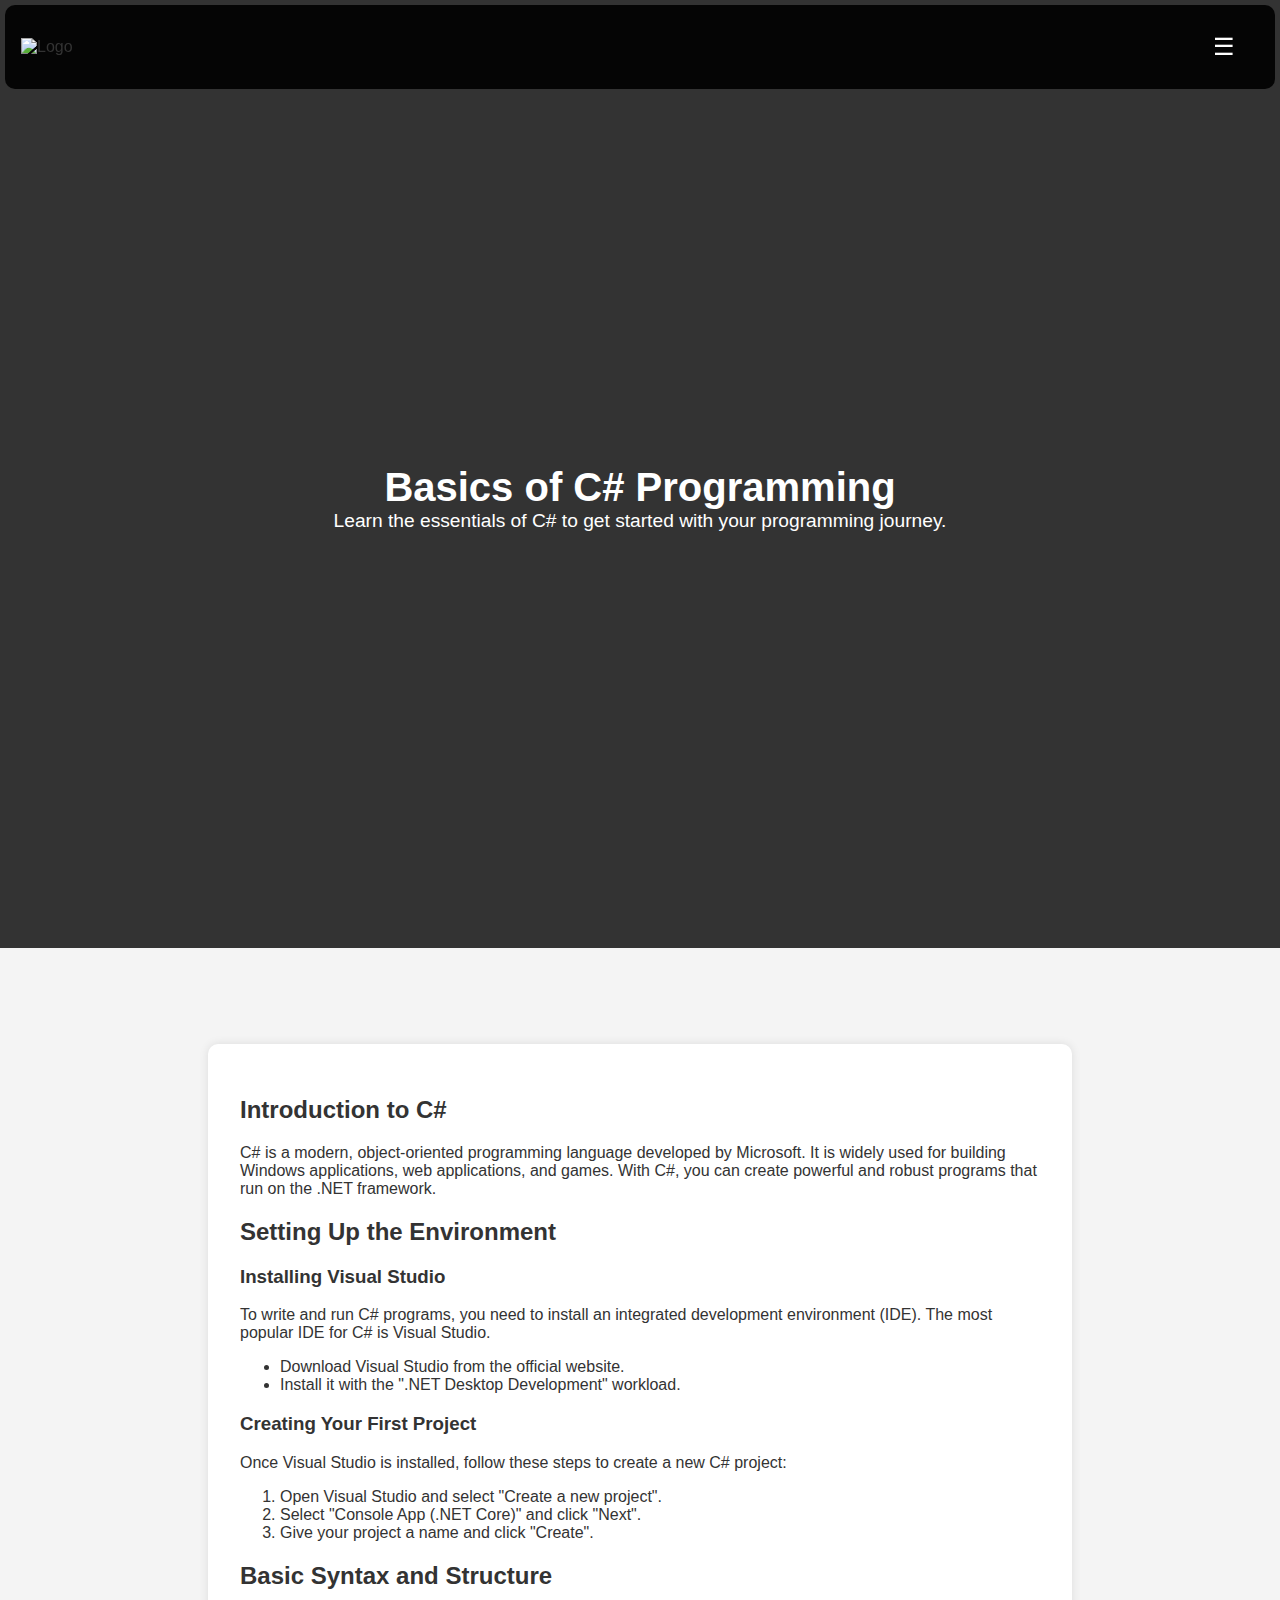
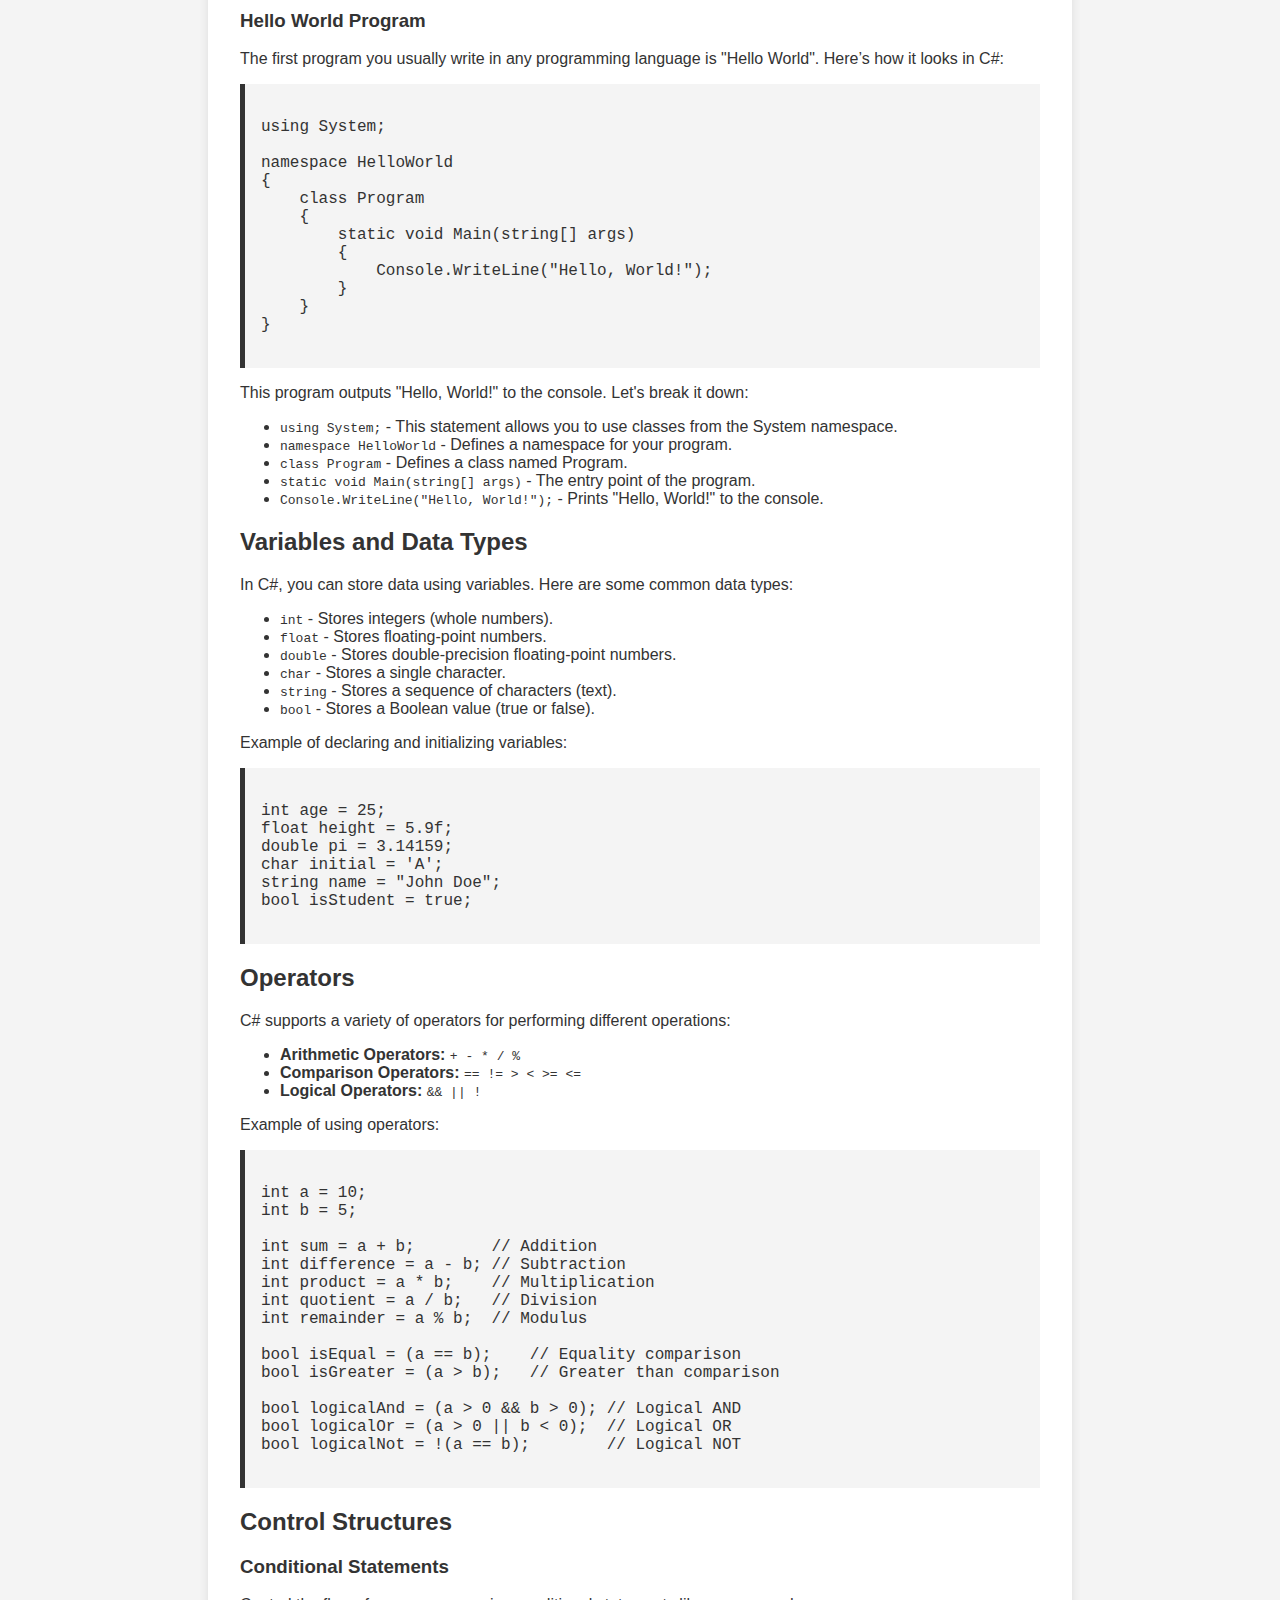
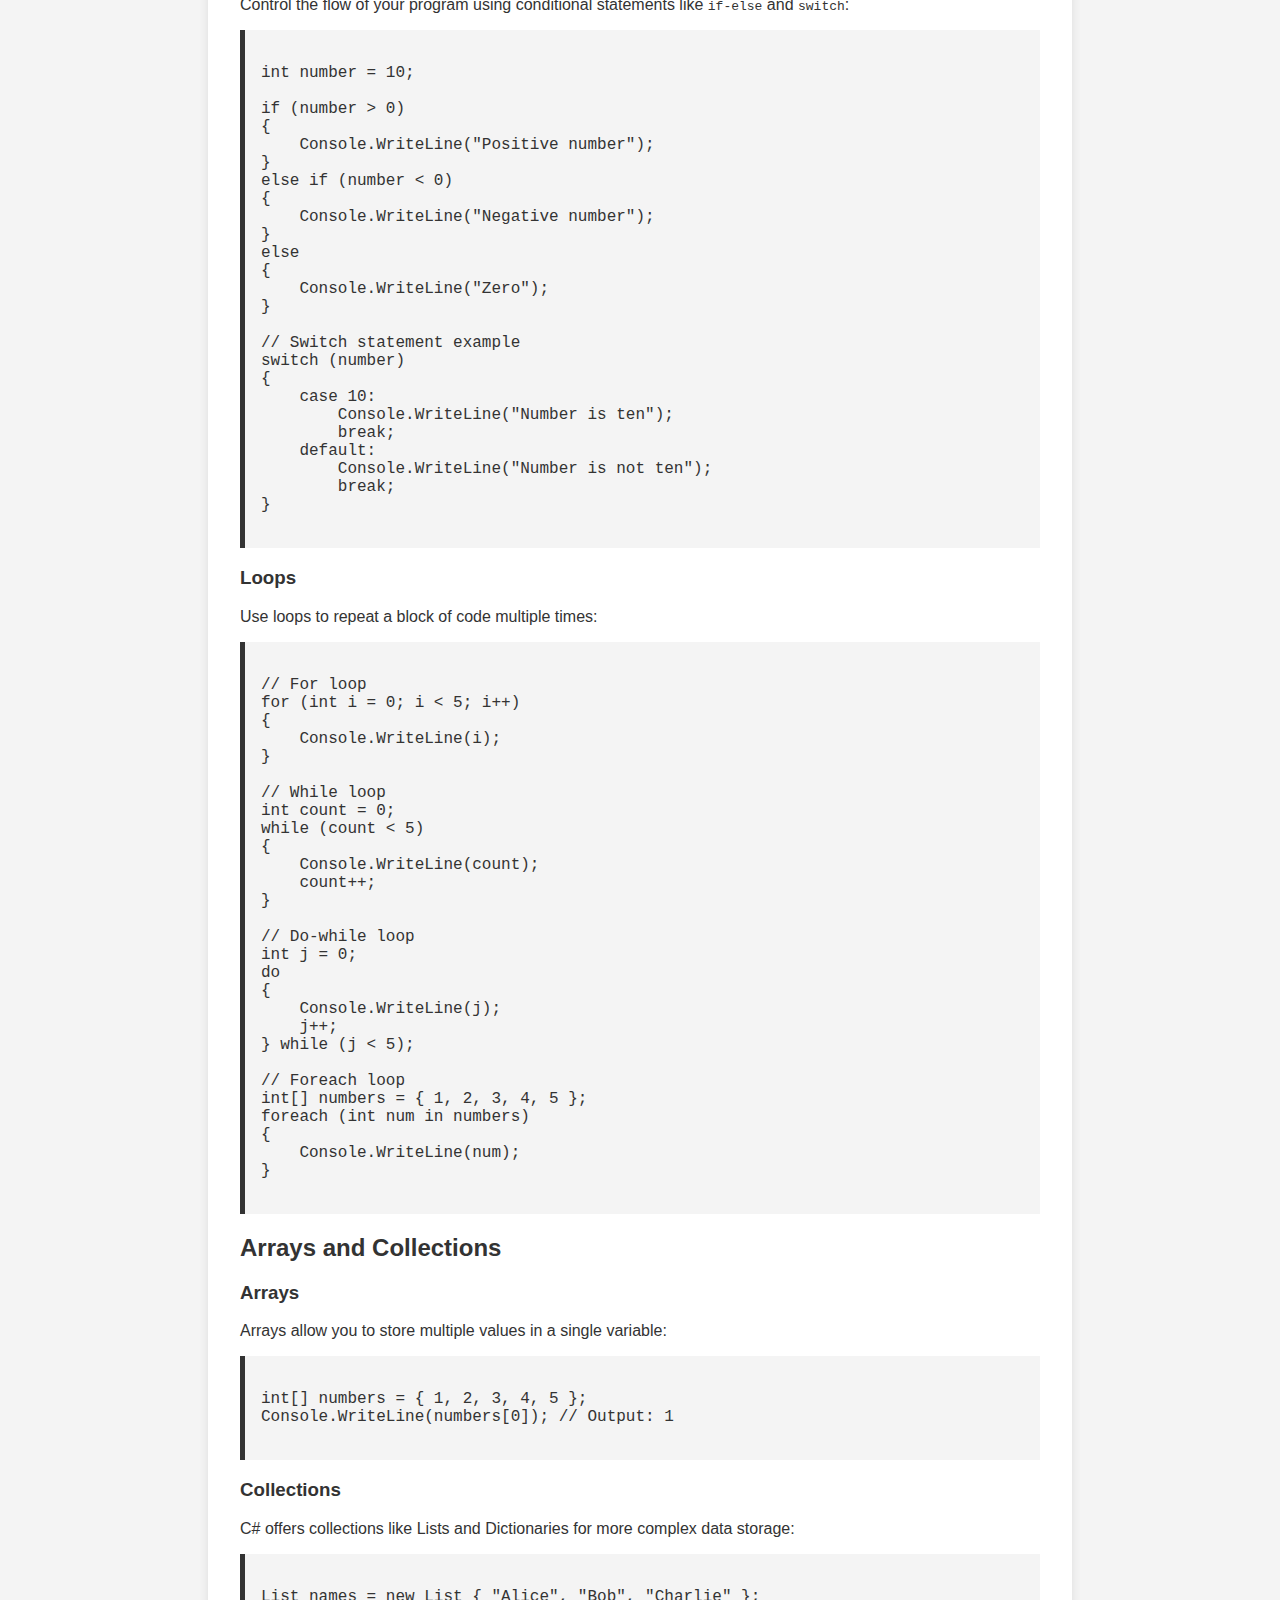
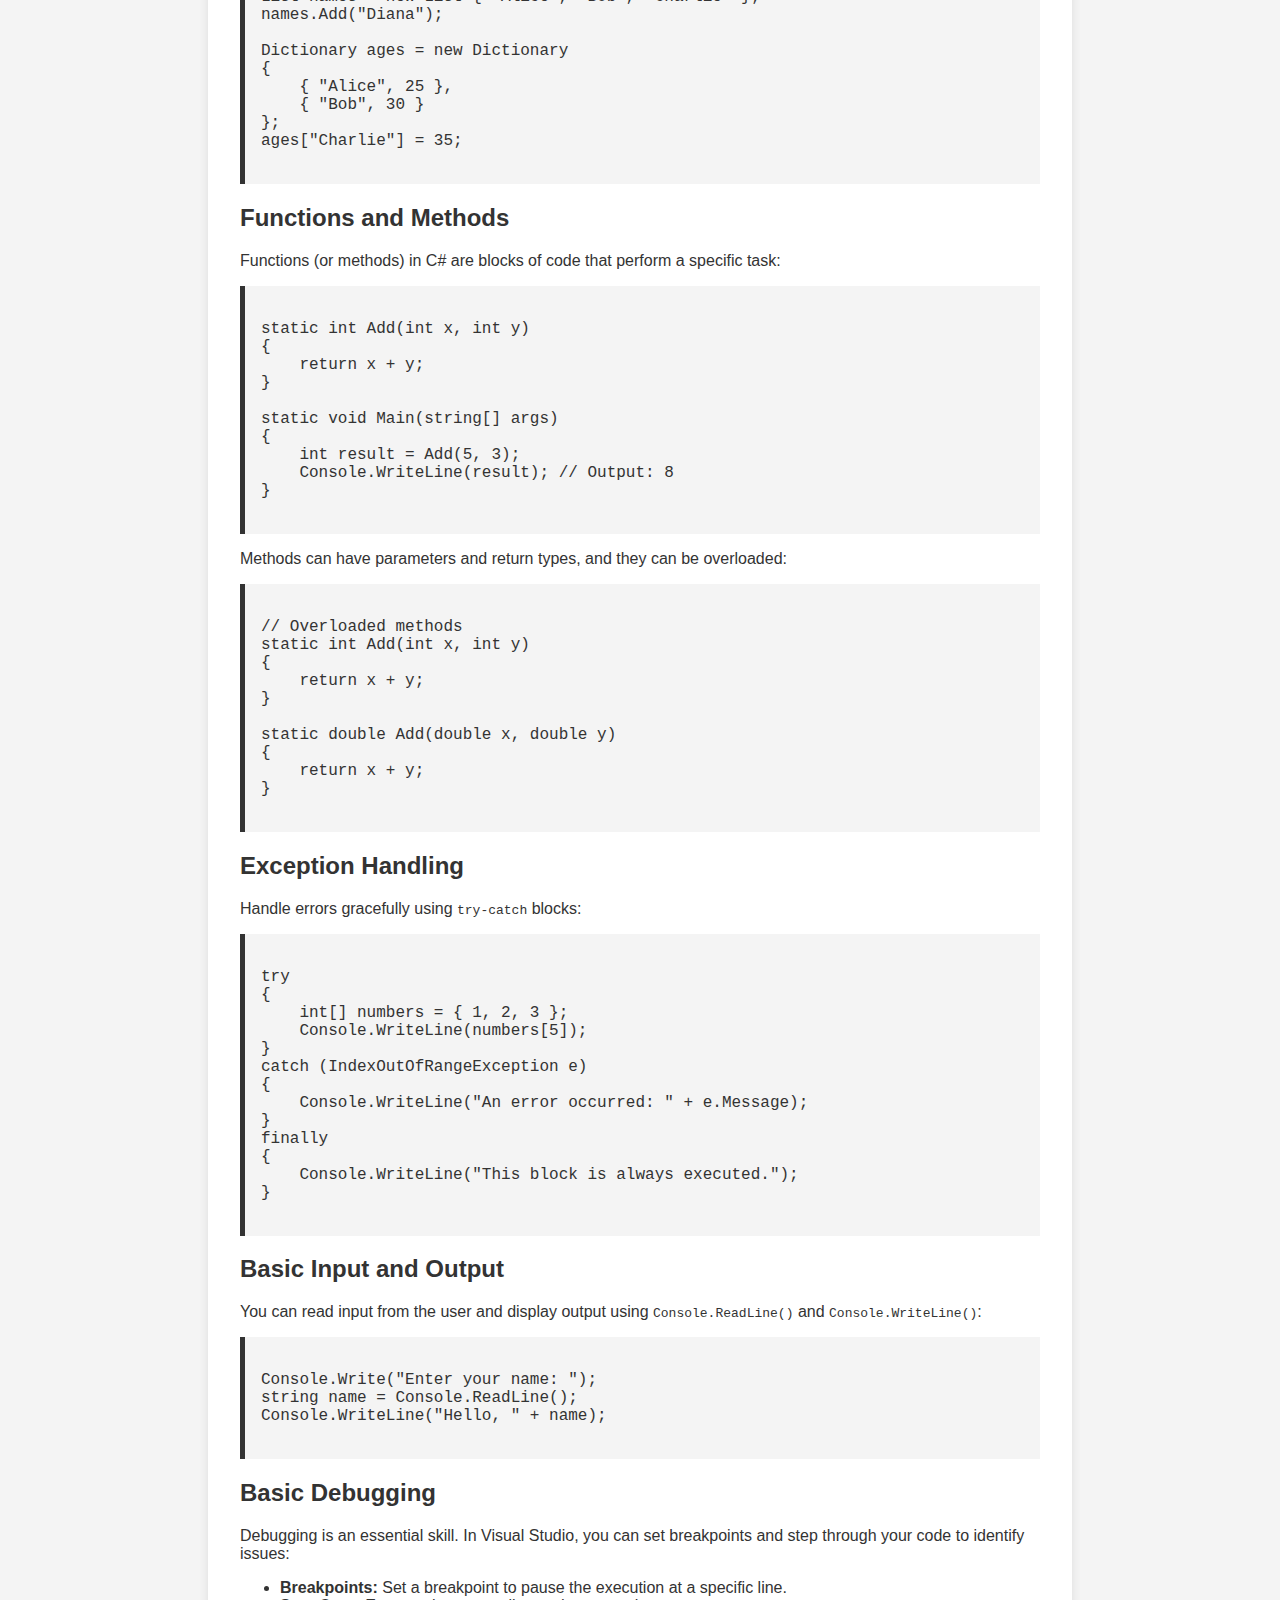
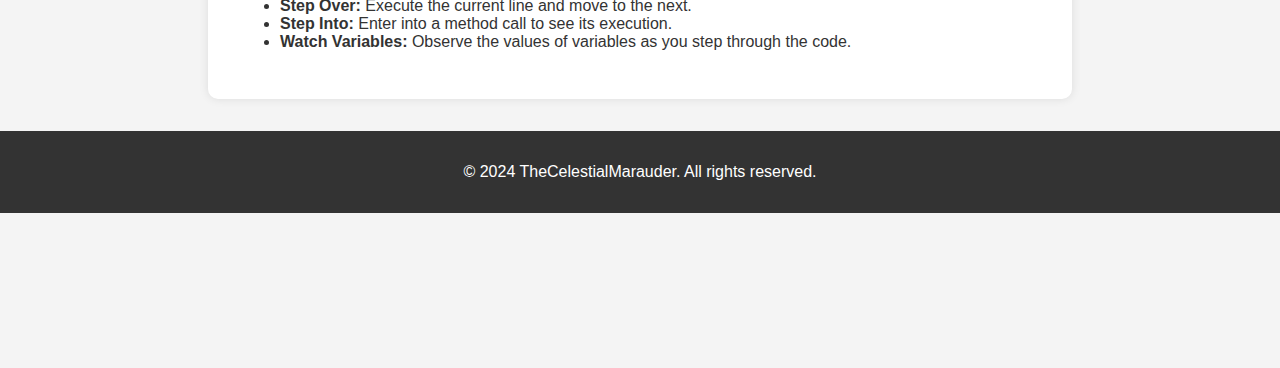
==== docs/pages/basics.html @ 7d774864 ""Updated link to 'C# Basics' page in navbar to 'pages/basics.html and created 'C# Basics page''"" ====
<!DOCTYPE html>
<html lang="en">
<head>
    <meta charset="UTF-8">
    <meta name="viewport" content="width=device-width, initial-scale=1.0">
    <title>Basics of C#</title>
    <link rel="stylesheet" href="../css/basics.css">
</head>
<body>

    <nav class="navbar">
        <div class="navbar-brand">
          <img src="path-to-your-logo.png" alt="Logo" class="logo" />
        </div>
        <button class="menu-toggle" aria-label="Toggle navigation">
          &#9776;
        </button>
        <ul class="navbar-menu">
          <li><a href="oop/index.html">OOP</a></li>
          <li><a href="data_structures/index.html">Data Structures</a></li>
          <li><a href="algorithms.html">Algorithms</a></li>
          <li><a href="linq.html">LINQ</a></li>
          <li><a href="projects/index.html">Projects</a></li>
        </ul>
      </nav>

    <header class="hero">
        <h1>Basics of C# Programming</h1>
        <p>Learn the essentials of C# to get started with your programming journey.</p>
    </header>

    <main>
        <!-- Introduction to C# -->
        <section id="introduction">
            <h2>Introduction to C#</h2>
            <p>C# is a modern, object-oriented programming language developed by Microsoft. It is widely used for building Windows applications, web applications, and games. With C#, you can create powerful and robust programs that run on the .NET framework.</p>
        </section>

        <!-- Setting Up the Environment -->
        <section id="setup">
            <h2>Setting Up the Environment</h2>
            <h3>Installing Visual Studio</h3>
            <p>To write and run C# programs, you need to install an integrated development environment (IDE). The most popular IDE for C# is Visual Studio.</p>
            <ul>
                <li>Download Visual Studio from the official website.</li>
                <li>Install it with the ".NET Desktop Development" workload.</li>
            </ul>
            <h3>Creating Your First Project</h3>
            <p>Once Visual Studio is installed, follow these steps to create a new C# project:</p>
            <ol>
                <li>Open Visual Studio and select "Create a new project".</li>
                <li>Select "Console App (.NET Core)" and click "Next".</li>
                <li>Give your project a name and click "Create".</li>
            </ol>
        </section>

        <!-- Basic Syntax and Structure -->
        <section id="syntax">
            <h2>Basic Syntax and Structure</h2>
            <h3>Hello World Program</h3>
            <p>The first program you usually write in any programming language is "Hello World". Here’s how it looks in C#:</p>
            <pre><code class="language-csharp">
using System;

namespace HelloWorld
{
    class Program
    {
        static void Main(string[] args)
        {
            Console.WriteLine("Hello, World!");
        }
    }
}
            </code></pre>
            <p>This program outputs "Hello, World!" to the console. Let's break it down:</p>
            <ul>
                <li><code>using System;</code> - This statement allows you to use classes from the System namespace.</li>
                <li><code>namespace HelloWorld</code> - Defines a namespace for your program.</li>
                <li><code>class Program</code> - Defines a class named Program.</li>
                <li><code>static void Main(string[] args)</code> - The entry point of the program.</li>
                <li><code>Console.WriteLine("Hello, World!");</code> - Prints "Hello, World!" to the console.</li>
            </ul>
        </section>

        <!-- Variables and Data Types -->
        <section id="variables">
            <h2>Variables and Data Types</h2>
            <p>In C#, you can store data using variables. Here are some common data types:</p>
            <ul>
                <li><code>int</code> - Stores integers (whole numbers).</li>
                <li><code>float</code> - Stores floating-point numbers.</li>
                <li><code>double</code> - Stores double-precision floating-point numbers.</li>
                <li><code>char</code> - Stores a single character.</li>
                <li><code>string</code> - Stores a sequence of characters (text).</li>
                <li><code>bool</code> - Stores a Boolean value (true or false).</li>
            </ul>
            <p>Example of declaring and initializing variables:</p>
            <pre><code class="language-csharp">
int age = 25;
float height = 5.9f;
double pi = 3.14159;
char initial = 'A';
string name = "John Doe";
bool isStudent = true;
            </code></pre>
        </section>

        <!-- Operators -->
        <section id="operators">
            <h2>Operators</h2>
            <p>C# supports a variety of operators for performing different operations:</p>
            <ul>
                <li><strong>Arithmetic Operators:</strong> <code>+ - * / %</code></li>
                <li><strong>Comparison Operators:</strong> <code>== != > < >= <=</code></li>
                <li><strong>Logical Operators:</strong> <code>&& || !</code></li>
            </ul>
            <p>Example of using operators:</p>
            <pre><code class="language-csharp">
int a = 10;
int b = 5;

int sum = a + b;        // Addition
int difference = a - b; // Subtraction
int product = a * b;    // Multiplication
int quotient = a / b;   // Division
int remainder = a % b;  // Modulus

bool isEqual = (a == b);    // Equality comparison
bool isGreater = (a > b);   // Greater than comparison

bool logicalAnd = (a > 0 && b > 0); // Logical AND
bool logicalOr = (a > 0 || b < 0);  // Logical OR
bool logicalNot = !(a == b);        // Logical NOT
            </code></pre>
        </section>

        <!-- Control Structures -->
        <section id="control-structures">
            <h2>Control Structures</h2>
            <h3>Conditional Statements</h3>
            <p>Control the flow of your program using conditional statements like <code>if-else</code> and <code>switch</code>:</p>
            <pre><code class="language-csharp">
int number = 10;

if (number > 0)
{
    Console.WriteLine("Positive number");
}
else if (number < 0)
{
    Console.WriteLine("Negative number");
}
else
{
    Console.WriteLine("Zero");
}

// Switch statement example
switch (number)
{
    case 10:
        Console.WriteLine("Number is ten");
        break;
    default:
        Console.WriteLine("Number is not ten");
        break;
}
            </code></pre>

            <h3>Loops</h3>
            <p>Use loops to repeat a block of code multiple times:</p>
            <pre><code class="language-csharp">
// For loop
for (int i = 0; i < 5; i++)
{
    Console.WriteLine(i);
}

// While loop
int count = 0;
while (count < 5)
{
    Console.WriteLine(count);
    count++;
}

// Do-while loop
int j = 0;
do
{
    Console.WriteLine(j);
    j++;
} while (j < 5);

// Foreach loop
int[] numbers = { 1, 2, 3, 4, 5 };
foreach (int num in numbers)
{
    Console.WriteLine(num);
}
            </code></pre>
        </section>

        <!-- Arrays and Collections -->
        <section id="arrays-collections">
            <h2>Arrays and Collections</h2>
            <h3>Arrays</h3>
            <p>Arrays allow you to store multiple values in a single variable:</p>
            <pre><code class="language-csharp">
int[] numbers = { 1, 2, 3, 4, 5 };
Console.WriteLine(numbers[0]); // Output: 1
            </code></pre>

            <h3>Collections</h3>
            <p>C# offers collections like Lists and Dictionaries for more complex data storage:</p>
            <pre><code class="language-csharp">
List<string> names = new List<string> { "Alice", "Bob", "Charlie" };
names.Add("Diana");

Dictionary<string, int> ages = new Dictionary<string, int>
{
    { "Alice", 25 },
    { "Bob", 30 }
};
ages["Charlie"] = 35;
            </code></pre>
        </section>

        <!-- Functions and Methods -->
        <section id="functions-methods">
            <h2>Functions and Methods</h2>
            <p>Functions (or methods) in C# are blocks of code that perform a specific task:</p>
            <pre><code class="language-csharp">
static int Add(int x, int y)
{
    return x + y;
}

static void Main(string[] args)
{
    int result = Add(5, 3);
    Console.WriteLine(result); // Output: 8
}
            </code></pre>
            <p>Methods can have parameters and return types, and they can be overloaded:</p>
            <pre><code class="language-csharp">
// Overloaded methods
static int Add(int x, int y)
{
    return x + y;
}

static double Add(double x, double y)
{
    return x + y;
}
            </code></pre>
        </section>

        <!-- Exception Handling -->
        <section id="exception-handling">
            <h2>Exception Handling</h2>
            <p>Handle errors gracefully using <code>try-catch</code> blocks:</p>
            <pre><code class="language-csharp">
try
{
    int[] numbers = { 1, 2, 3 };
    Console.WriteLine(numbers[5]);
}
catch (IndexOutOfRangeException e)
{
    Console.WriteLine("An error occurred: " + e.Message);
}
finally
{
    Console.WriteLine("This block is always executed.");
}
            </code></pre>
        </section>

        <!-- Basic Input and Output -->
        <section id="input-output">
            <h2>Basic Input and Output</h2>
            <p>You can read input from the user and display output using <code>Console.ReadLine()</code> and <code>Console.WriteLine()</code>:</p>
            <pre><code class="language-csharp">
Console.Write("Enter your name: ");
string name = Console.ReadLine();
Console.WriteLine("Hello, " + name);
            </code></pre>
        </section>

        <!-- Basic Debugging -->
        <section id="debugging">
            <h2>Basic Debugging</h2>
            <p>Debugging is an essential skill. In Visual Studio, you can set breakpoints and step through your code to identify issues:</p>
            <ul>
                <li><strong>Breakpoints:</strong> Set a breakpoint to pause the execution at a specific line.</li>
                <li><strong>Step Over:</strong> Execute the current line and move to the next.</li>
                <li><strong>Step Into:</strong> Enter into a method call to see its execution.</li>
                <li><strong>Watch Variables:</strong> Observe the values of variables as you step through the code.</li>
            </ul>
        </section>
    </main>

    <footer>
        <p>&copy; 2024 TheCelestialMarauder. All rights reserved.</p>
      </footer>
  
      <script>
        document
          .querySelector(".menu-toggle")
          .addEventListener("click", function () {
            document.querySelector(".navbar").classList.toggle("active");
          });
      </script>
</body>
</html>
---- docs/css/basics.css ----
/* General Styles */
body {
  font-family: Arial, sans-serif;
  margin: 0;
  padding: 0;
  background-color: #f4f4f4;
  color: #333;
}

/* Scroll bar */
body::-webkit-scrollbar {
  width: 4px;
}

body::-webkit-scrollbar-thumb {
  background-color: white;
  border-radius: 3px;
}

body::-webkit-scrollbar-track {
  background-color: #333333c2;
}

/* header section */
.hero {
  display: flex;
  justify-content: center;
  align-items: center;
  height: 100vh;
  background-color: #333;
  color: #fff;
  padding-top: 3rem;
  text-align: center;
  flex-direction: column;
}

header h1 {
  margin: 0;
  font-size: 2.5rem;
}

header p {
  margin: 0;
  font-size: 1.2rem;
}

/* code */
pre {
  background: #f4f4f4;
  padding: 1rem;
  border-left: 5px solid #333;
  overflow-x: auto;
  font-size: 1rem;
}

pre code {
  display: block;
  white-space: pre-wrap;
}

/* main */
main {
  max-width: 1000px;
  margin: 1rem;
  padding: 1rem;
  background: #fff;
  box-shadow: 0 0 10px rgba(0, 0, 0, 0.1);
  border-radius: 10px;
}

/* links */
a {
  text-decoration: none;
  color: #0056b3;
  font-weight: bolder;
}

a:hover {
  color: #007bff;
  font-weight: lighter;
}

/* Floating Navbar */
.navbar {
  position: fixed;
  left: 50%;
  transform: translateX(-50%);
  top: 0;
  background-color: rgba(0, 0, 0, 0.8);
  padding: 1rem;
  z-index: 1000;
  border-radius: 10px;
  width: auto;
  margin-top: 5px;
}

.navbar ul {
  list-style-type: none;
  margin: 0;
  padding: 0;
  gap: 1rem;
}

.navbar ul li {
  display: inline;
}

.navbar ul li a {
  color: #fff;
  text-decoration: none;
  padding: 0.5rem 1rem;
  border-radius: 5px;
  font-size: 1rem;
}

.navbar ul li a:hover {
  background-color: #555;
}

.navbar-brand {
  display: none;
}

.logo {
  height: 40px;
}

/* Responsive Navbar Menu */
.menu-toggle {
  display: none;
  background: none;
  border: none;
  font-size: 1.5rem;
  color: #fff;
  cursor: pointer;
}

@media (max-width: 1280px) {
  .navbar {
    position: fixed;
    top: 0;
    left: 0;
    right: 0;
    transform: translateX(0%);
    background-color: rgba(0, 0, 0, 0.9);
    padding: 1rem;
    display: flex;
    flex-direction: row;
    justify-content: space-between;
    align-items: center;
    z-index: 1000;
    margin: 5px;
  }

  .navbar-brand {
    display: block;
  }

  .navbar-menu {
    display: none;
    flex-direction: column;
    width: 100%;
    background-color: rgba(0, 0, 0, 0.9);
    position: absolute;
    top: 3.5rem;
    left: 0;
    right: 0;
    border-radius: 5px;
  }

  .navbar.active .navbar-menu {
    display: flex;
  }

  .navbar ul {
    display: none;
    flex-direction: column;
    width: 100%;
  }

  .navbar.active ul {
    display: flex;
  }

  .navbar ul li {
    text-align: center;
    padding: 1rem;
  }

  .navbar ul li a {
    padding: 1rem;
  }

  .menu-toggle {
    display: block;
  }
}

/* Main Content */
main {
  padding: 2rem;
  background-color: #fff;
  margin: 1rem auto;
  max-width: 800px;
  box-shadow: 0 0 10px rgba(0, 0, 0, 0.1);
  margin-top: 6rem;
}

/* Section Separator */
.separator {
  height: 2px;
  background-color: #333;
  margin: 2rem 0;
}

/* Buttons */
button {
  background-color: #007bff;
  color: #fff;
  border: none;
  padding: 0.75rem 1.5rem;
  border-radius: 5px;
  font-size: 1rem;
  cursor: pointer;
  transition: background-color 0.3s, box-shadow 0.3s;
  text-align: center;
  display: inline-block;
  text-decoration: none;
}

button:hover {
  background-color: #0056b3;
  box-shadow: 0 4px 8px rgba(0, 0, 0, 0.2);
}

/* Footer */
footer {
  text-align: center;
  padding: 1rem;
  background-color: #333;
  color: #fff;
  margin-top: 2rem;
  position: relative;
  bottom: 0;
}
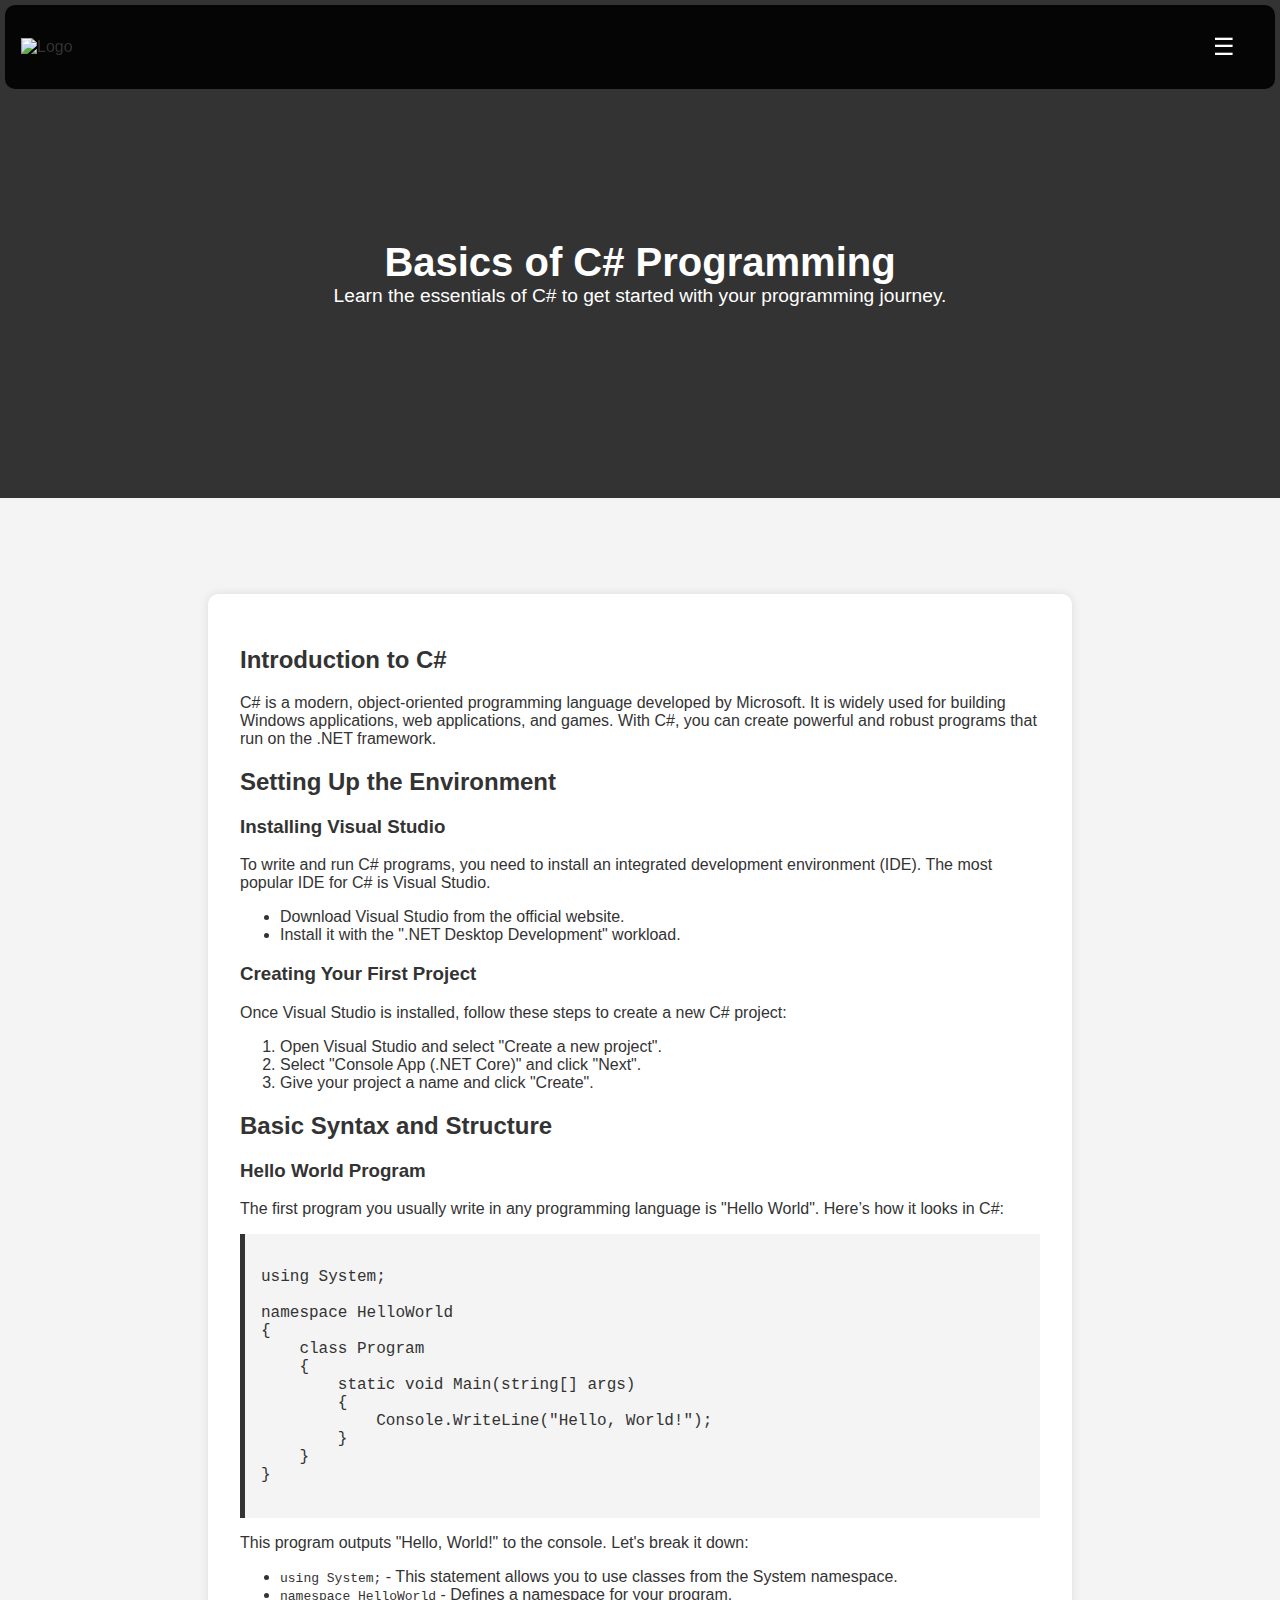
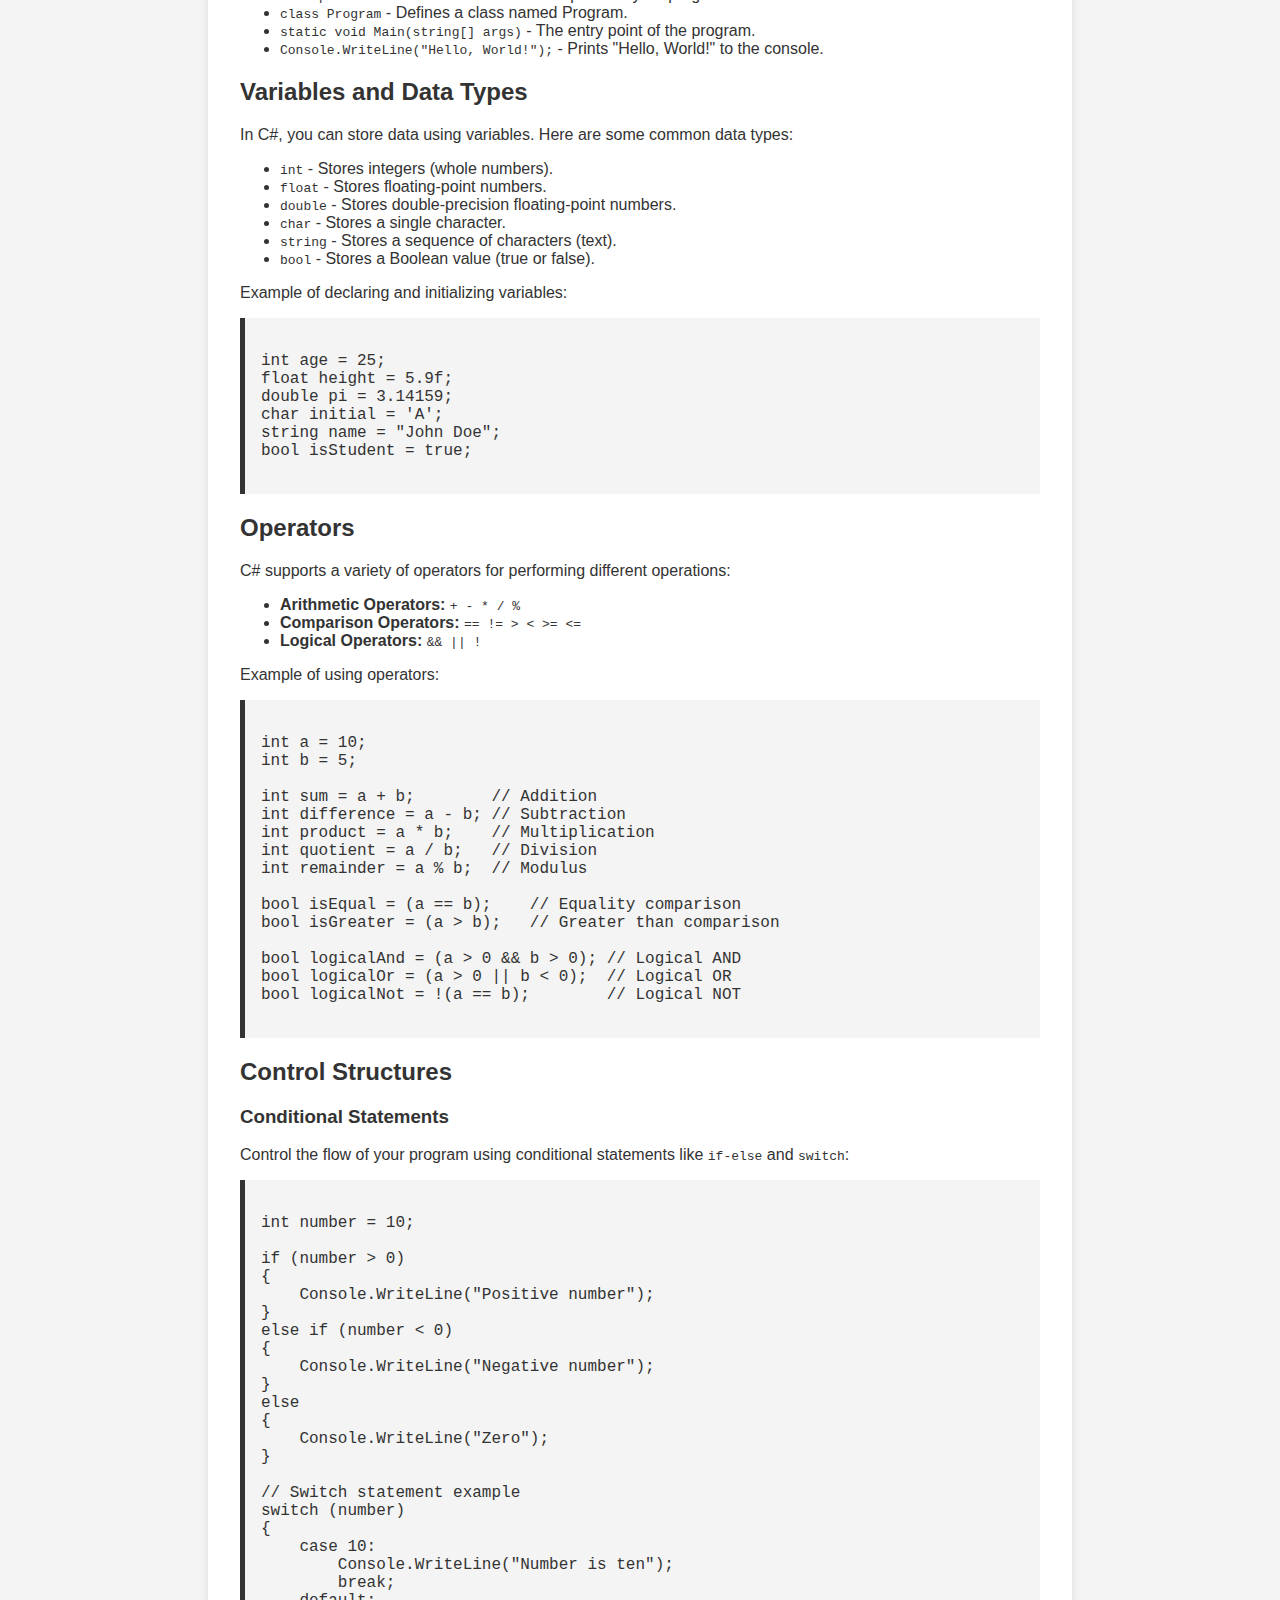
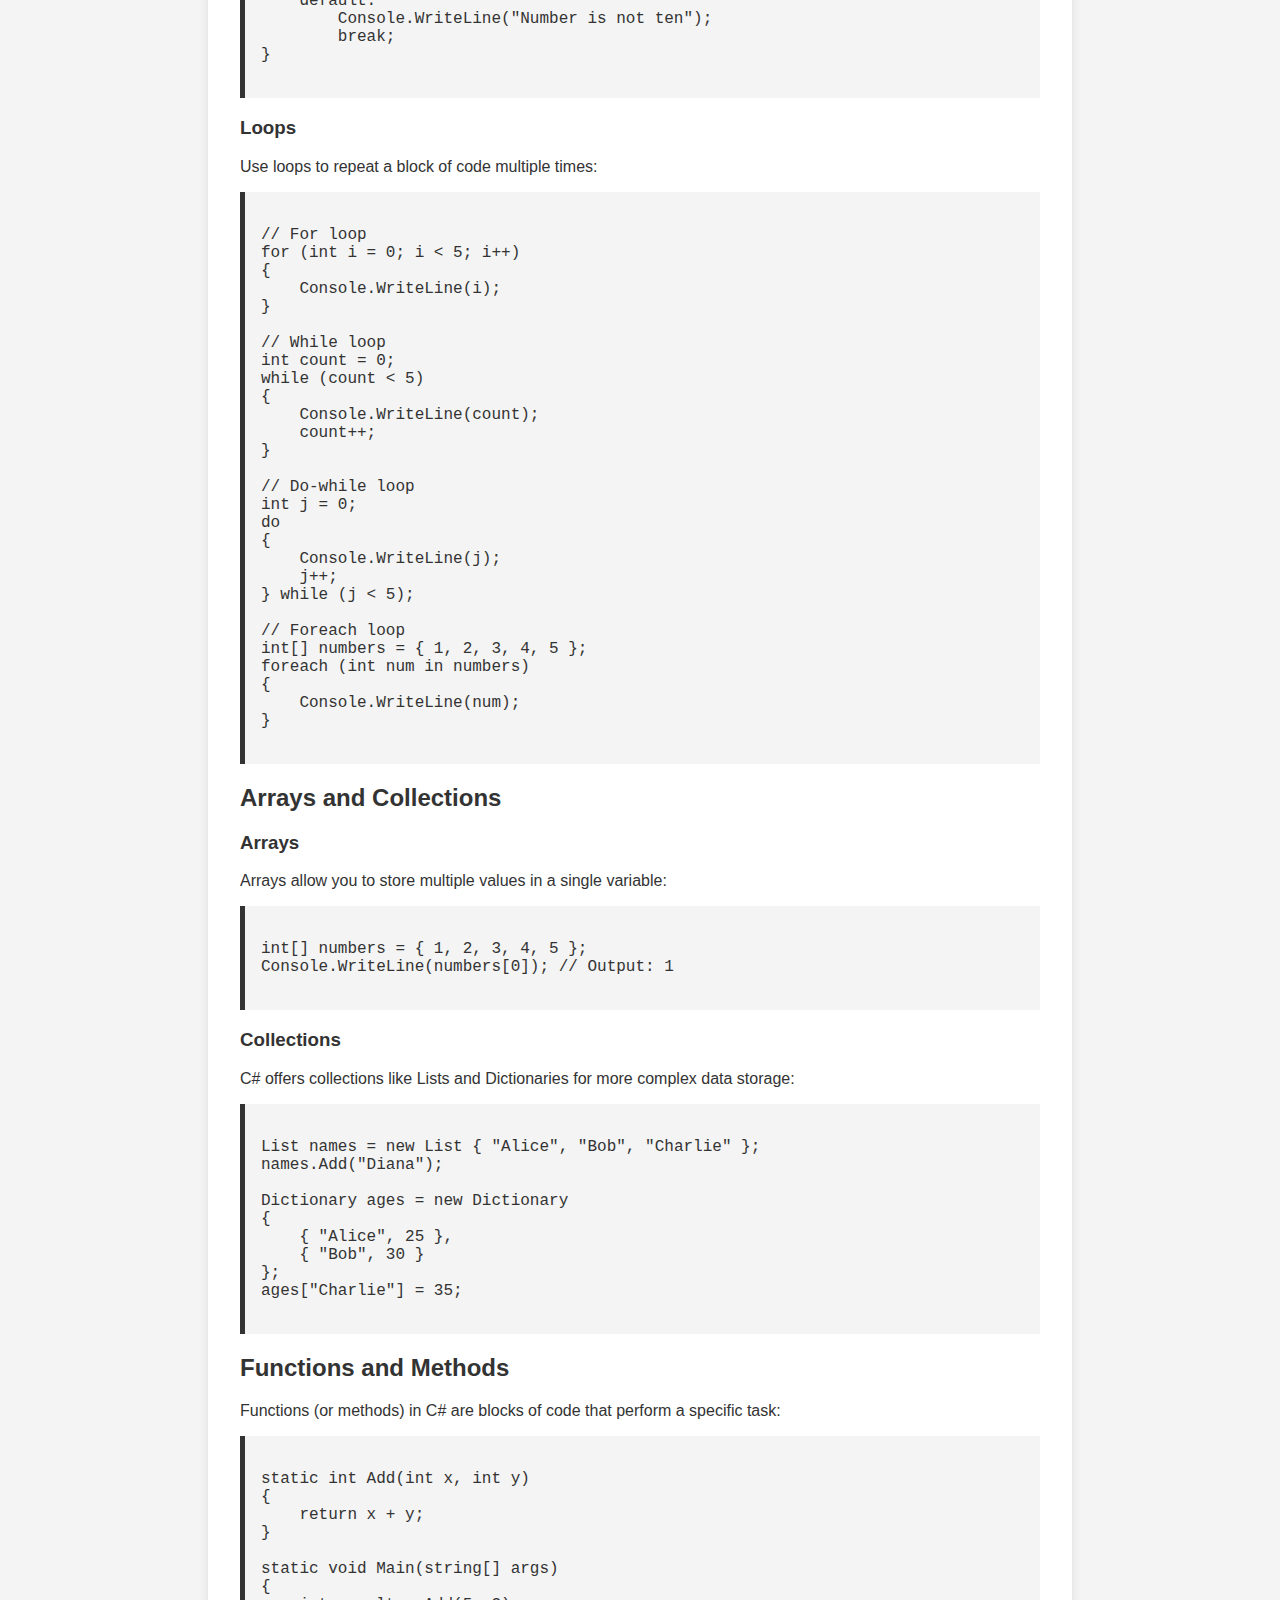
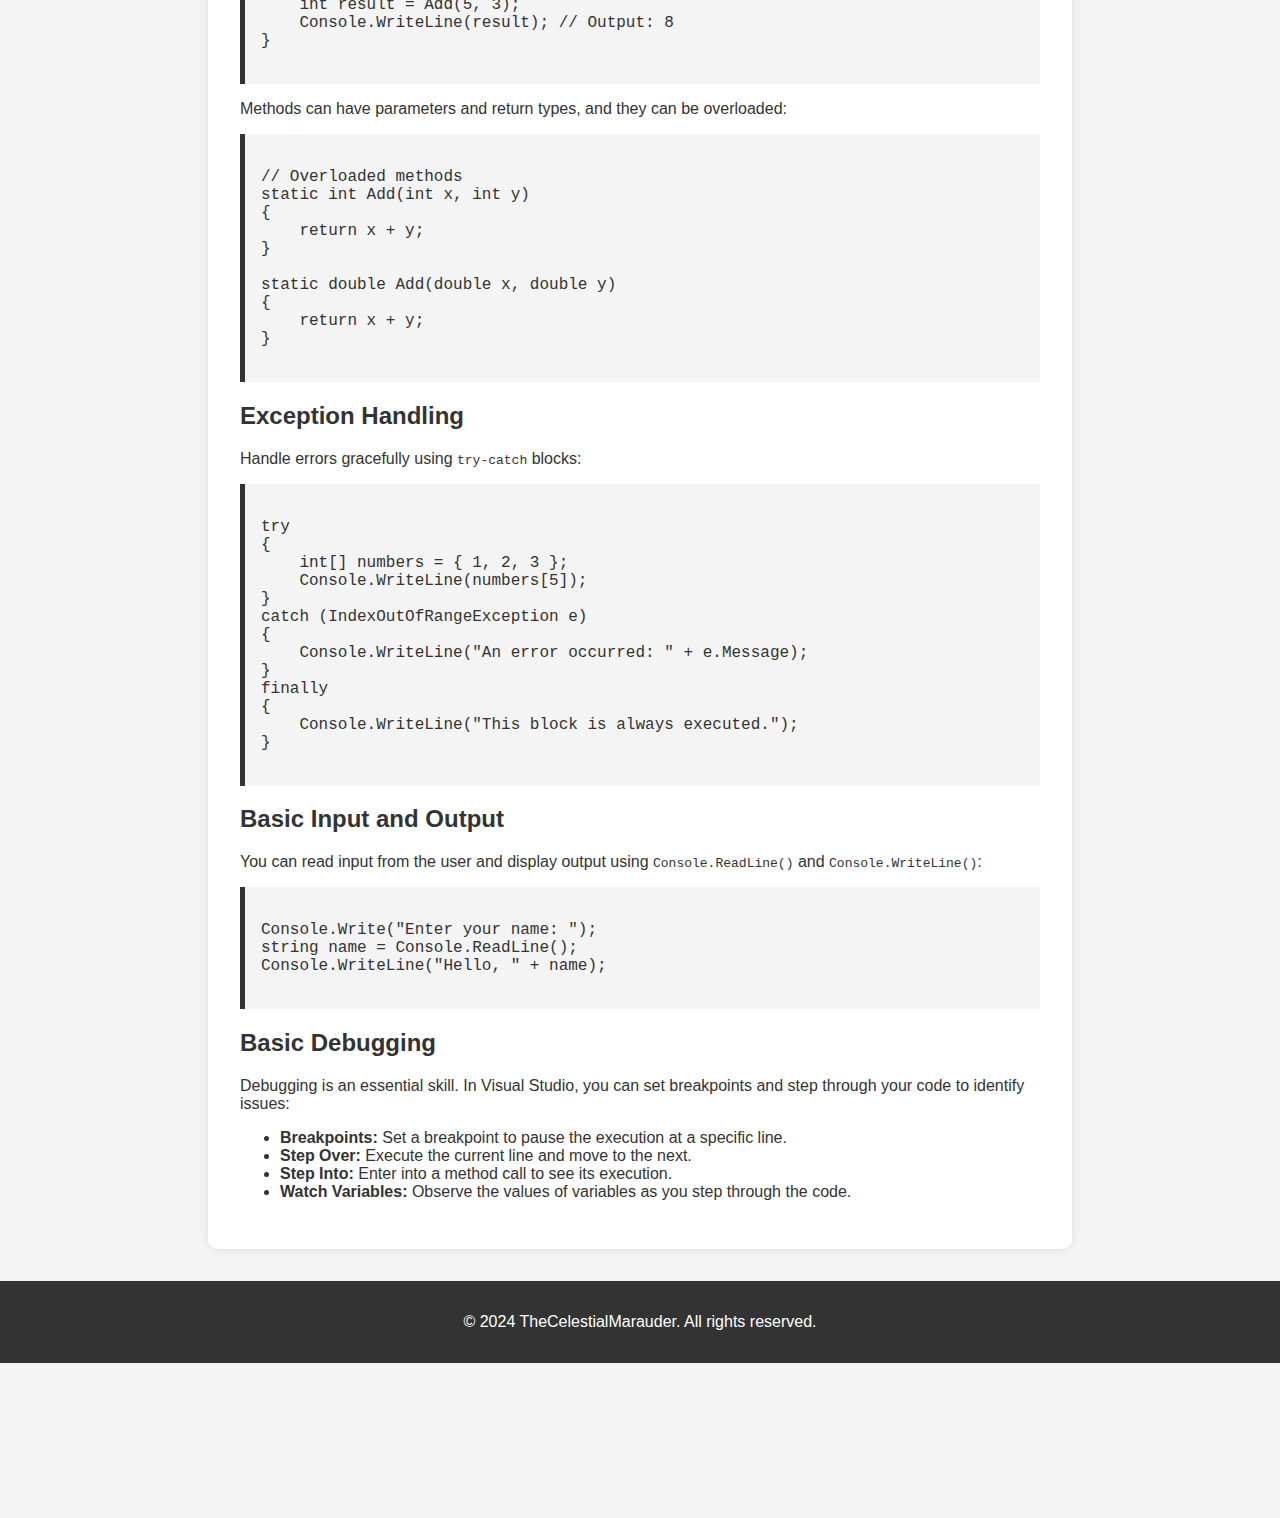
==== commit f2b4fb4d: ""Update basics.css and basics.html: change body height to 50vh, rename 'Main' to 'Home' in navbar me" ====
--- a/docs/pages/basics.html
+++ b/docs/pages/basics.html
@@ -10,19 +10,20 @@
 
     <nav class="navbar">
         <div class="navbar-brand">
-          <img src="path-to-your-logo.png" alt="Logo" class="logo" />
+            <img src="path-to-your-logo.png" alt="Logo" class="logo" />
         </div>
         <button class="menu-toggle" aria-label="Toggle navigation">
-          &#9776;
+            &#9776;
         </button>
         <ul class="navbar-menu">
-          <li><a href="oop/index.html">OOP</a></li>
-          <li><a href="data_structures/index.html">Data Structures</a></li>
-          <li><a href="algorithms.html">Algorithms</a></li>
-          <li><a href="linq.html">LINQ</a></li>
-          <li><a href="projects/index.html">Projects</a></li>
+            <li><a href="oop/index.html">Home</a></li>
+            <li><a href="oop/index.html">OOP</a></li>
+            <li><a href="data_structures/index.html">Data Structures</a></li>
+            <li><a href="algorithms.html">Algorithms</a></li>
+            <li><a href="linq.html">LINQ</a></li>
+            <li><a href="projects/index.html">Projects</a></li>
         </ul>
-      </nav>
+    </nav>
 
     <header class="hero">
         <h1>Basics of C# Programming</h1>
--- a/docs/css/basics.css
+++ b/docs/css/basics.css
@@ -26,7 +26,7 @@
   display: flex;
   justify-content: center;
   align-items: center;
-  height: 100vh;
+  height: 50vh;
   background-color: #333;
   color: #fff;
   padding-top: 3rem;
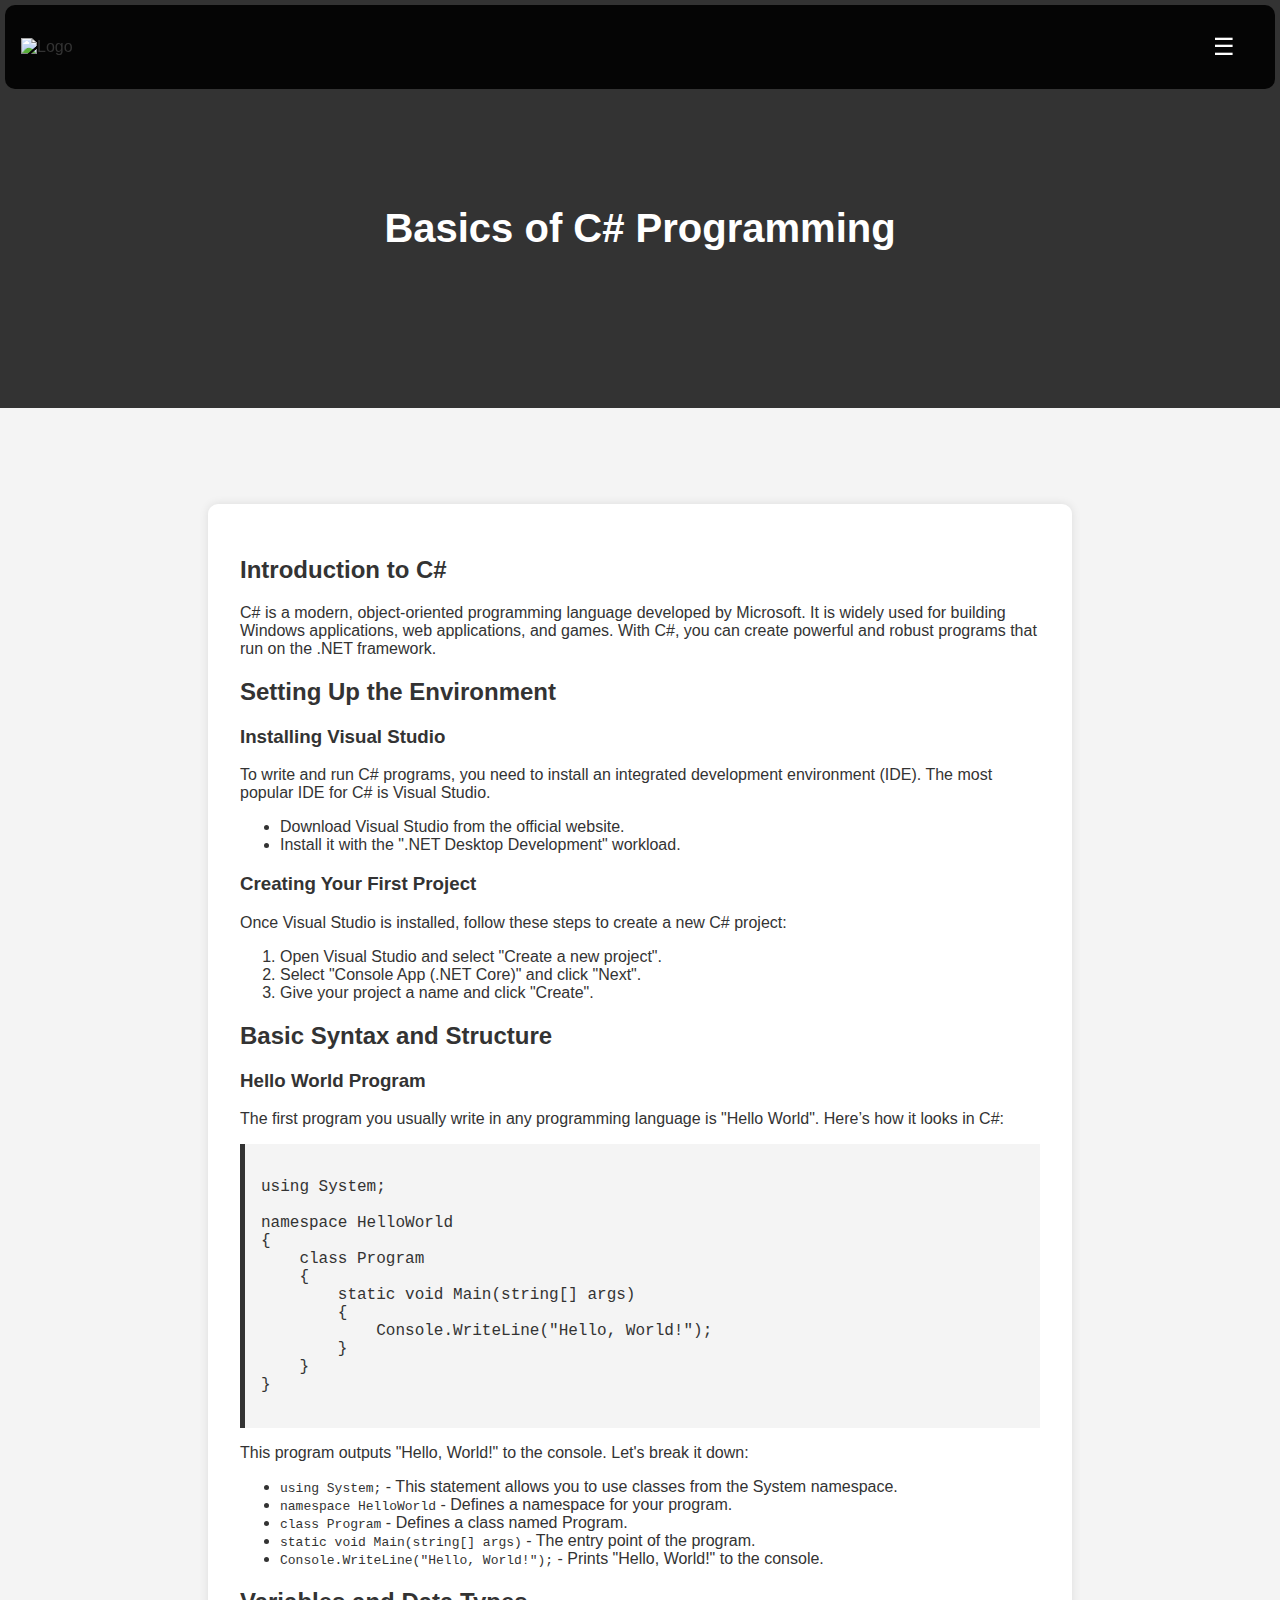
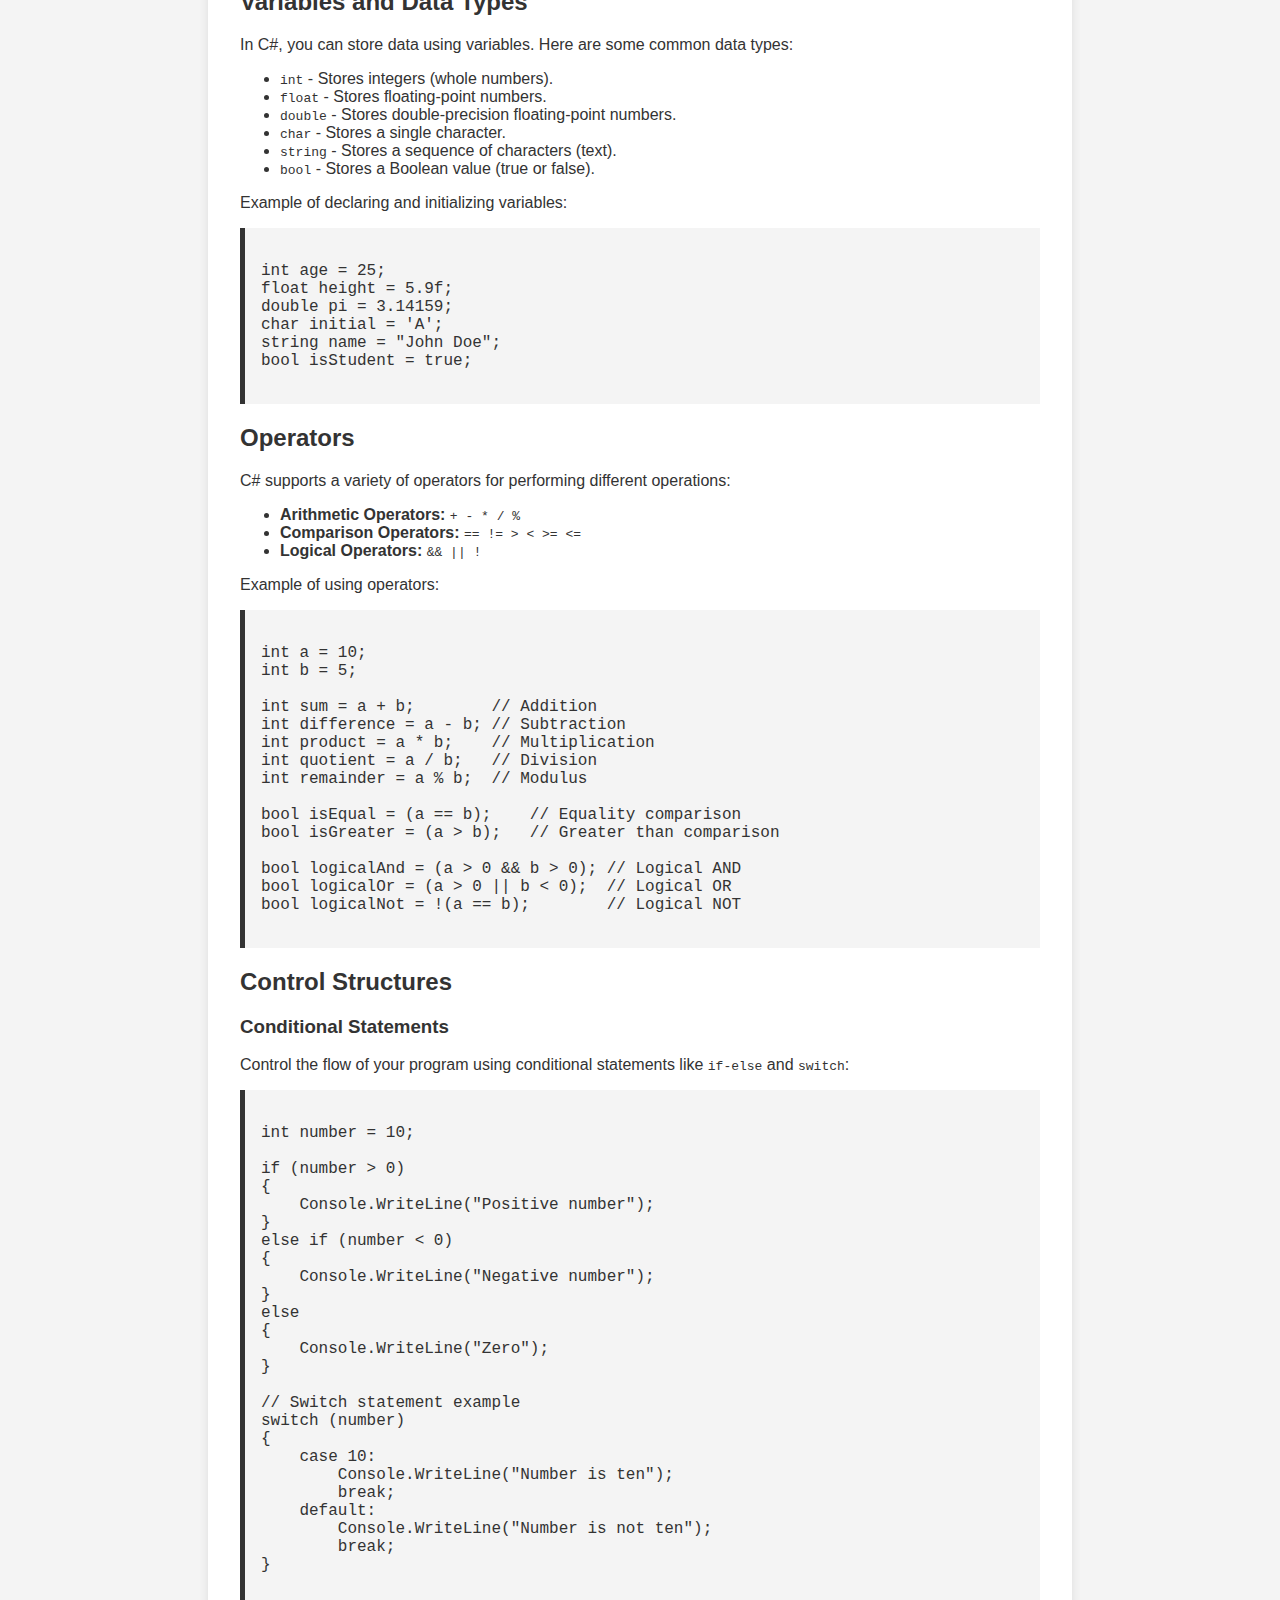
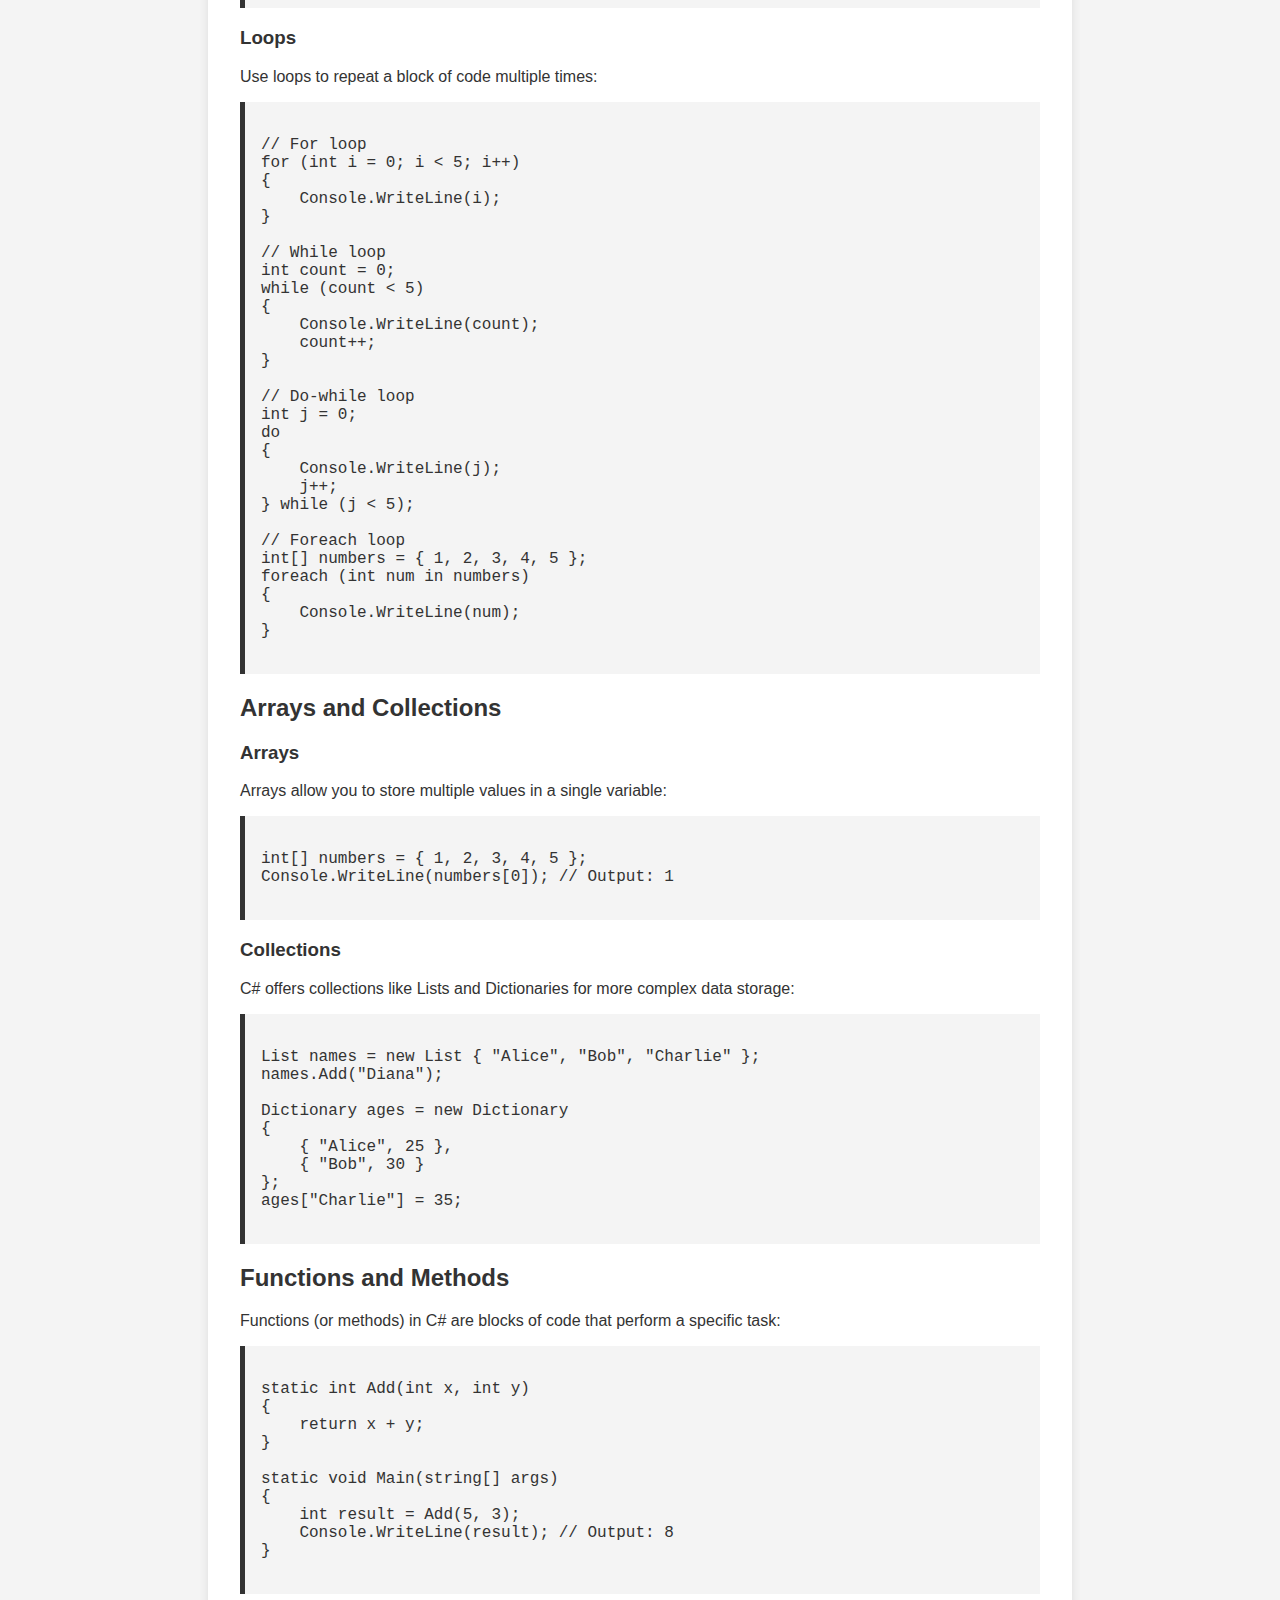
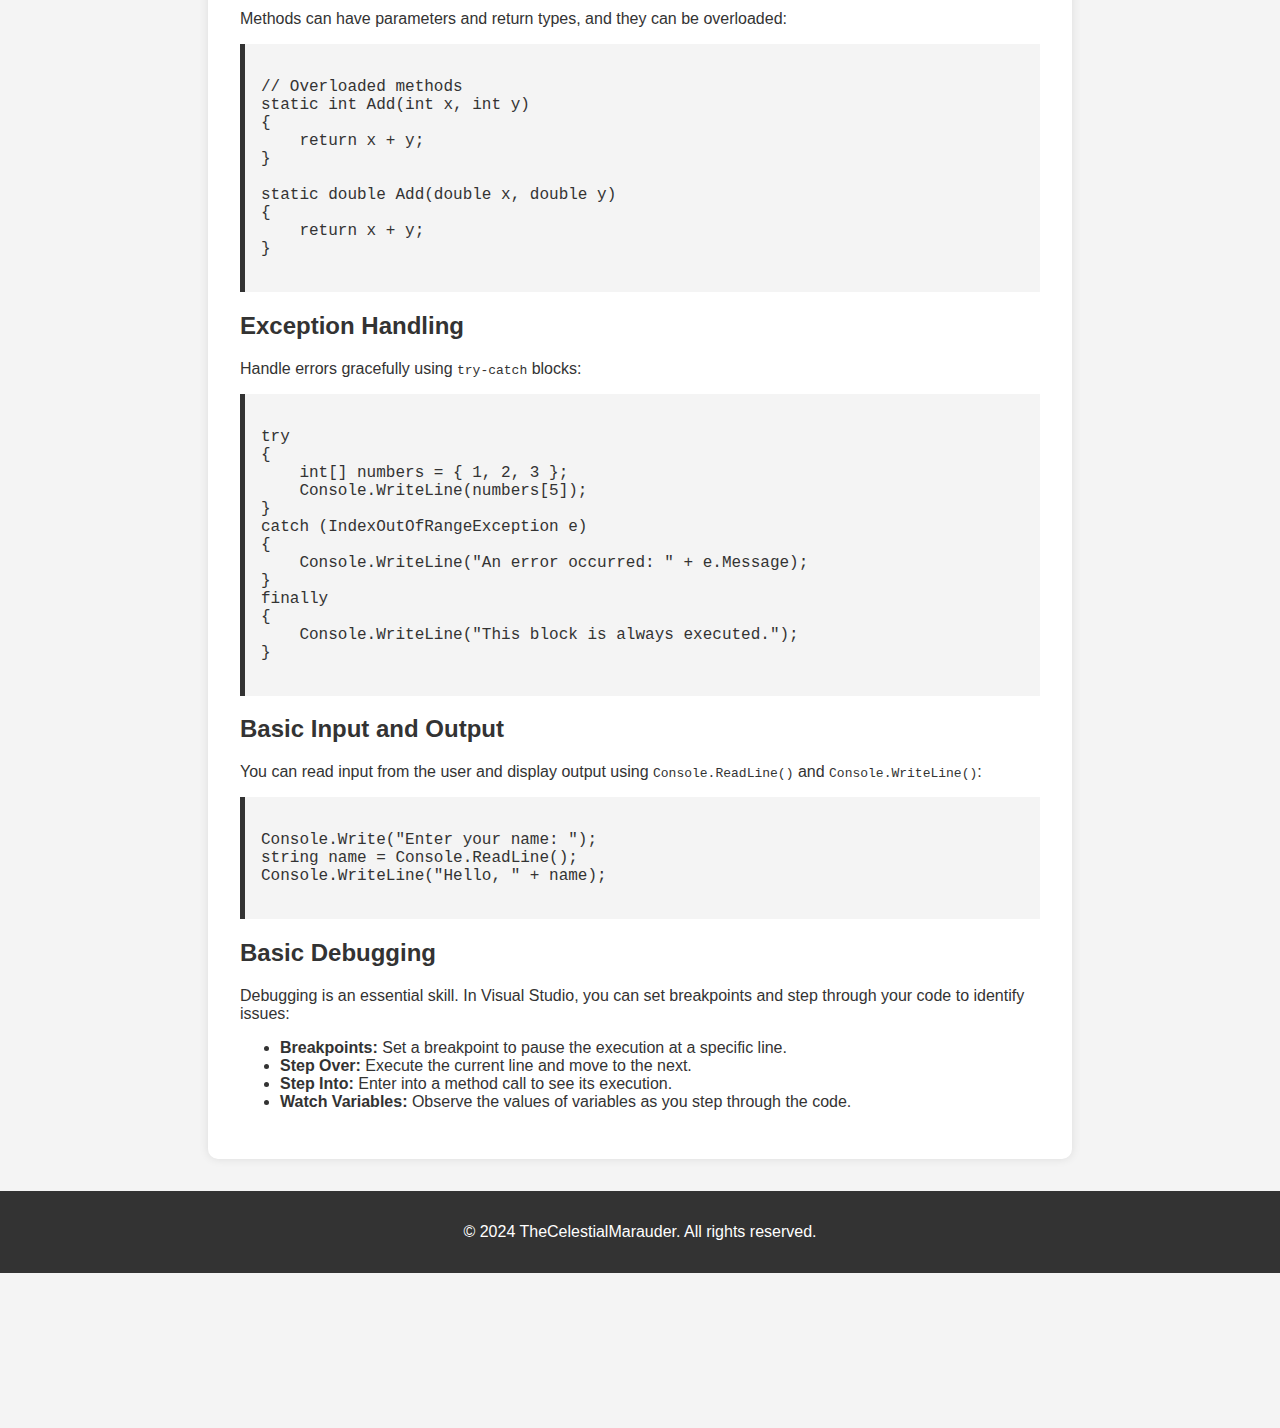
==== commit 44d8a82e: ""Updated CSS files OOP.css and basics.css, modified index.html, and changed navigation menus in OOP." ====
--- a/docs/pages/basics.html
+++ b/docs/pages/basics.html
@@ -16,18 +16,16 @@
             &#9776;
         </button>
         <ul class="navbar-menu">
-            <li><a href="oop/index.html">Home</a></li>
-            <li><a href="oop/index.html">OOP</a></li>
-            <li><a href="data_structures/index.html">Data Structures</a></li>
-            <li><a href="algorithms.html">Algorithms</a></li>
-            <li><a href="linq.html">LINQ</a></li>
-            <li><a href="projects/index.html">Projects</a></li>
+            <li><a href="../index.html">Home</a></li>
+            <li><a href="OOP.html">OOP</a></li>
+            <li><a href="data_structures.html">Data Structures</a></li>
+            <li><a href="#">LINQ</a></li>
+            <li><a href="#">Projects</a></li>
         </ul>
     </nav>
 
     <header class="hero">
         <h1>Basics of C# Programming</h1>
-        <p>Learn the essentials of C# to get started with your programming journey.</p>
     </header>
 
     <main>
--- a/docs/css/basics.css
+++ b/docs/css/basics.css
@@ -26,7 +26,7 @@
   display: flex;
   justify-content: center;
   align-items: center;
-  height: 50vh;
+  height: 40vh;
   background-color: #333;
   color: #fff;
   padding-top: 3rem;
